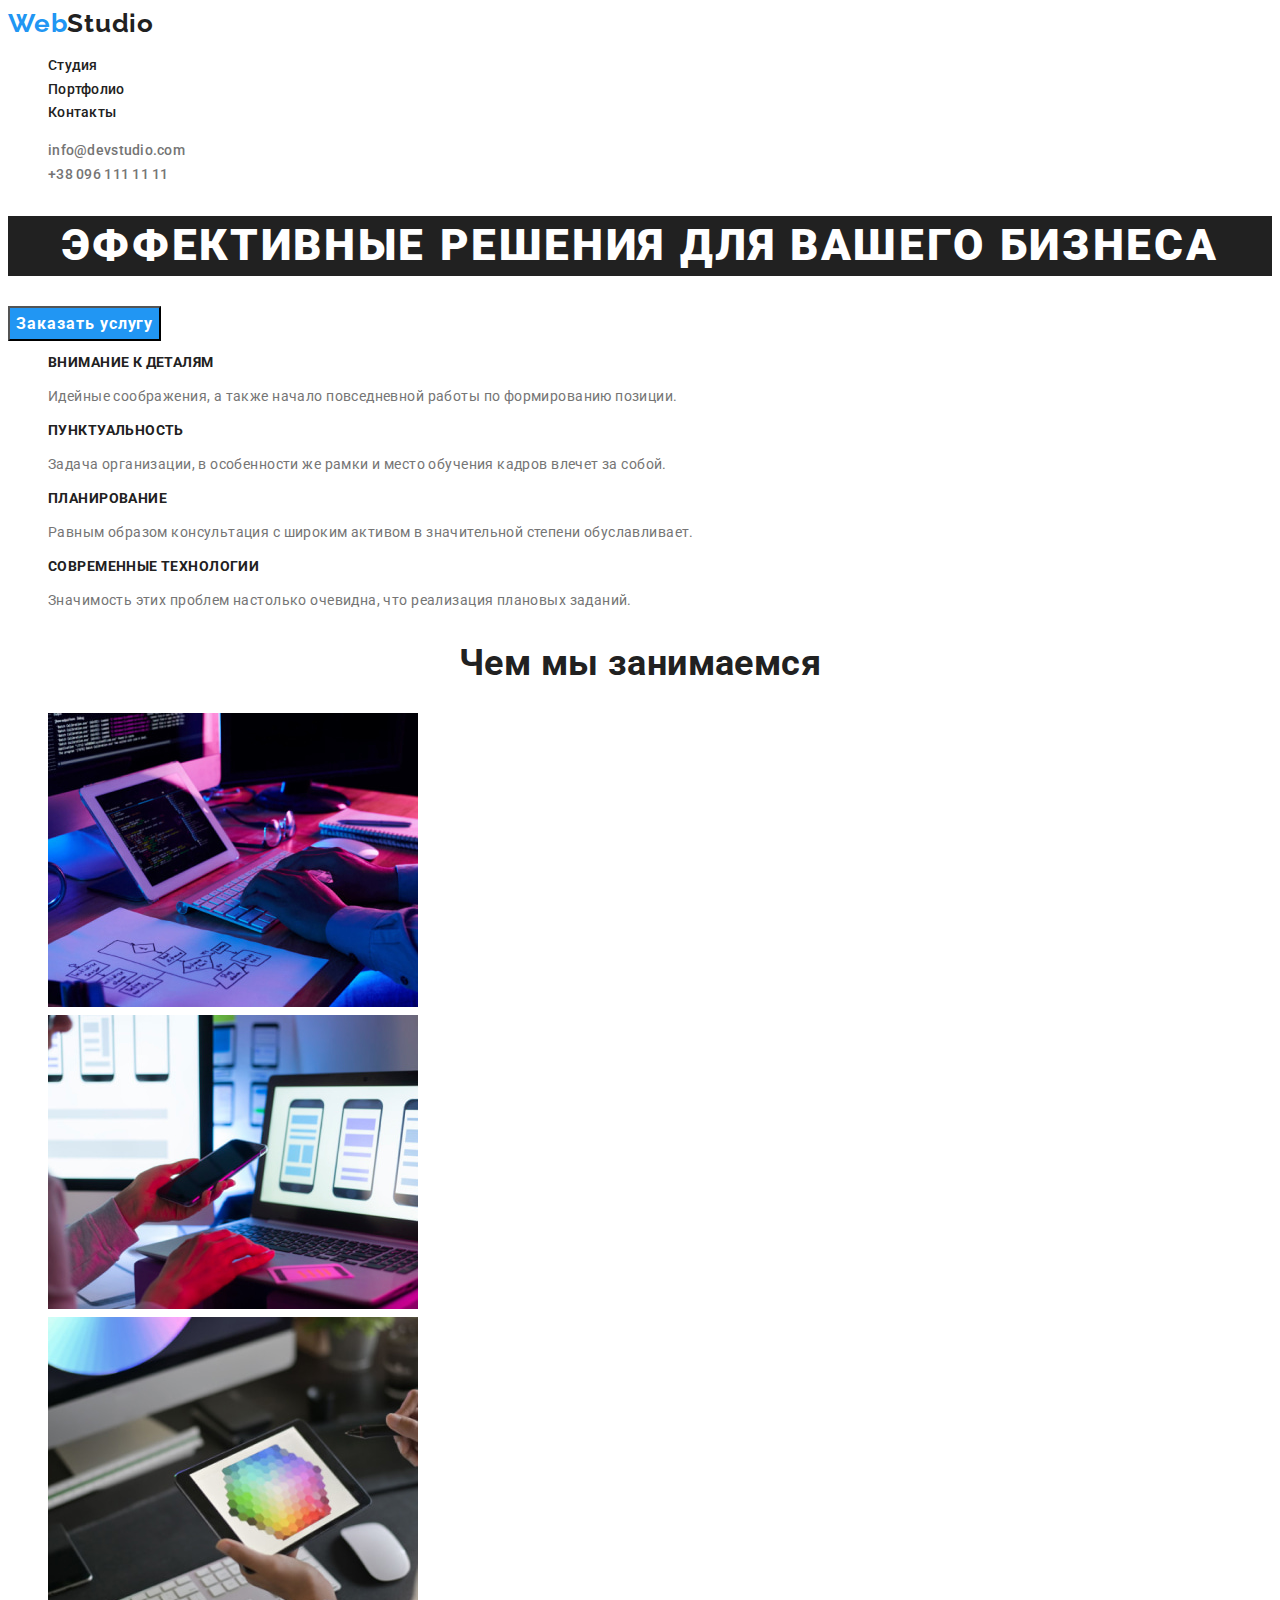
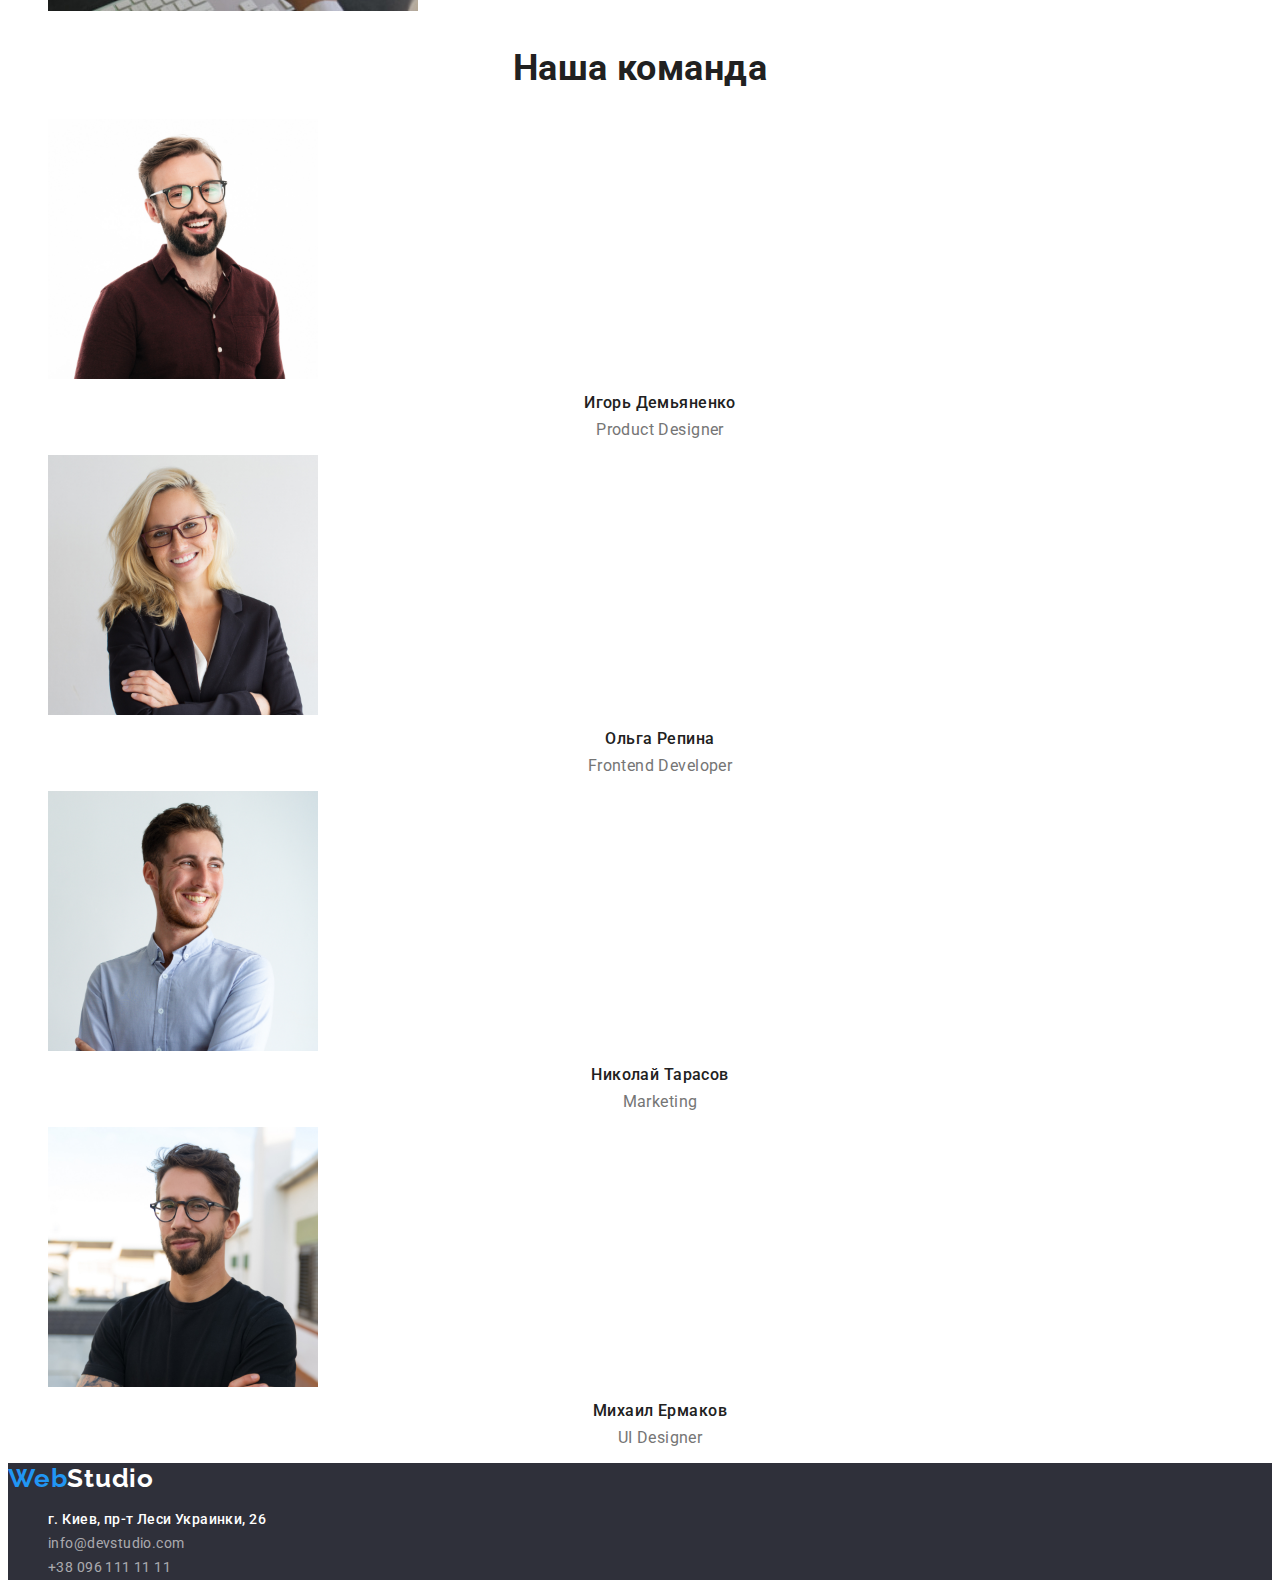
==== index.html @ c64ce115 "Initial commit" ====
<!DOCTYPE html>
<html lang="ru">
  <head>
    <meta charset="UTF-8" />
    <meta name="viewport" content="width=device-width, initial-scale=1.0" />
    <title>WebStudio</title>
    <!-- Основные шрифты -->
    <link rel="preconnect" href="https://fonts.googleapis.com" />
    <link rel="preconnect" href="https://fonts.gstatic.com" crossorigin />
    <link
      href="https://fonts.googleapis.com/css2?family=Raleway:wght@700&family=Roboto:wght@400;500;700;900&display=swap"
      rel="stylesheet"
    />
    <!-- Стили -->
    <link rel="stylesheet" href="./css/styles.css" />
  </head>
  <body>
    <header class="header">
      <!-- Навигация + контакты -->
      <nav class="nav">
        <a class="nav-link" href="./index.html"><span class="nav-span">Web</span>Studio</a>
        <ul class="nav-list list">
          <li class="nav-item">
            <a class="nav-links" href="./index.html">Студия </a>
          </li>
          <li class="nav-item">
            <a class="nav-links" href="./portfolio.html">Портфолио</a>
          </li>
          <li class="nav-item">
            <a class="nav-links" href="">Контакты</a>
          </li>
        </ul>
      </nav>
      <ul class="list">
        <li>
          <a class="header-cont" href="mailto:info@devstudio.com">info@devstudio.com</a>
        </li>
        <li>
          <a class="header-cont" href="tel:+380961111111">+38 096 111 11 11</a>
        </li>
      </ul>
    </header>
    <main>
      <!-- Секция Герой -->
      <section>
        <h1 class="hero">Эффективные решения для вашего бизнеса</h1>
        <button class="hero-btn" type="butt on">Заказать услугу</button>
      </section>
      <!-- Наши особенности -->
      <section class="features">
        <h2 hidden>Наши особенности</h2>
        <ul class="features-list list">
          <li class="features-item">
            <h3 class="features-title">Внимание к деталям</h3>
            <p class="features-text">
              Идейные соображения, а также начало повседневной работы по формированию позиции.
            </p>
          </li>
          <li class="features-item">
            <h3 class="features-title">Пунктуальность</h3>
            <p class="features-text">
              Задача организации, в особенности же рамки и место обучения кадров влечет за собой.
            </p>
          </li>
          <li class="features-item">
            <h3 class="features-title">Планирование</h3>
            <p class="features-text">
              Равным образом консультация с широким активом в значительной степени обуславливает.
            </p>
          </li>
          <li class="features-item">
            <h3 class="features-title">Современные технологии</h3>
            <p class="features-text">
              Значимость этих проблем настолько очевидна, что реализация плановых заданий.
            </p>
          </li>
        </ul>
      </section>
      <!--Чем мы занимаемся-->
      <section>
        <h2 class="about">Чем мы занимаемся</h2>
        <ul class="about-list list">
          <li class="about-list">
            <img
              src="./images/Наши_особенности/1.jpg"
              alt="Разработка сайта"
              width="370"
              height="294"
            />
          </li>
          <li class="about-list">
            <img
              src="./images/Наши_особенности/2.jpg"
              alt="Разработка мобильных приложений"
              width="370"
              height="294"
            />
          </li>
          <li class="about-list">
            <img
              src="./images/Наши_особенности/3.jpg"
              alt="Выбор цветовой гаммы"
              width="370"
              height="294"
            />
          </li>
        </ul>
      </section>
      <!-- Наша команда -->
      <section>
        <h2 class="team">Наша команда</h2>
        <ul class="team-list list">
          <li class="team-item">
            <img
              src="./images/Команда/Игорь_Демьяненко.jpg"
              alt="Игорь Демьяненко, продукт дизайнер"
              width="270"
              height="260"
            />
            <h3 class="team-title">Игорь Демьяненко</h3>
            <p class="team-text" lang="en">Product Designer</p>
          </li>
          <li class="team-item">
            <img
              src="./images/Команда/Ольга_Репина.jpg"
              alt="Ольга Репина,фронт енд разработчик"
              width="270"
              height="260"
            />
            <h3 class="team-title">Ольга Репина</h3>
            <p class="team-text" lang="en">Frontend Developer</p>
          </li>
          <li class="team-item">
            <img
              src="./images/Команда/Николай_Тарасов.jpg"
              alt="Николай Тарасов,маркетолог"
              width="270"
              height="260"
            />
            <h3 class="team-title">Николай Тарасов</h3>
            <p class="team-text" lang="en">Marketing</p>
          </li>
          <li class="team-item">
            <img
              src="./images/Команда/Михаил_Ермаков.jpg"
              alt="Михаил Ермаков, ю ай дизайнер"
              width="270"
              height="260"
            />
            <h3 class="team-title">Михаил Ермаков</h3>
            <p class="team-text" lang="en">UI Designer</p>
          </li>
        </ul>
      </section>
    </main>
    <!-- Footer -->
    <footer class="footer">
      <a class="footer-link" href="./index.html"><span class="footer-span">Web</span>Studio</a>
      <address class="footer-address">
        <ul class="footer-list list">
          <li class="footer-item">
            <a
              class="footer-adr"
              href="https://www.google.com.ua/maps/place/%D0%B1%D1%83%D0%BB.+%D0%9B%D0%B5%D1%81%D0%B8+%D0%A3%D0%BA%D1%80%D0%B0%D0%B8%D0%BD%D0%BA%D0%B8,+26,+%D0%9A%D0%B8%D0%B5%D0%B2,+02000/@50.4265807,30.5361971,17z/data=!3m1!4b1!4m5!3m4!1s0x40d4cf0e033ecbe9:0x57a4dffefec77da0!8m2!3d50.4265807!4d30.5383858?hl=ru"
              target="_blank"
              rel="noopener noreferrer"
            >
              г. Киев, пр-т Леси Украинки, 26
            </a>
          </li>
          <li class="footer-item">
            <a class="footer-contacts" href="mailto:info@devstudio.com">info@devstudio.com</a>
          </li>
          <li>
            <a class="footer-contacts" href="tel:+380961111111">+38 096 111 11 11</a>
          </li>
        </ul>
      </address>
    </footer>
  </body>
</html>
---- css/styles.css ----
/* 
#212121;
#FFFFFF;
#757575;
#EEEEEE;
#2196F3;
#F5F4FA;
#000000;
#2F303A;
#ECECEC;
 */

:root {
  /* main fonts */
  --main-font: 'Roboto', sans-serif;
  --secondary-font: 'Raleway', sans-serif;
  /* text colors */
  --main-txt-clr: #757575;
  --secondary-txt-clr: #212121;
  --accent-txt-clr: #2196f3;

  /* background colors */
  --main-bg-clr: #e5e5e5;
  --secondary-bg-clr: #f5f4fa;
  --footer-bg-clr: #2f303a;
  --nav-bg-clr: #ffffff;
  --btn-bg: #f5f4fa;
}

body {
  font-family: var(--main-font);
  font-size: 14px;
  line-height: 1.7;
  letter-spacing: 0.03em;

  color: var(--main-txt-clr);
}

.list {
  list-style: none;
}

.nav {
  background-color: var(--nav-bg-clr);
}

.nav-link {
  font-family: var(--secondary-font);
  font-weight: 700;
  font-size: 26px;
  line-height: 1.19;
  letter-spacing: 0.03em;
  text-decoration: none;

  color: var(--secondary-txt-clr);
}

.nav-span {
  font-family: var(--secondary-font);
  font-weight: 700;
  font-size: 26px;
  line-height: 1.19;
  letter-spacing: 0.03em;

  color: var(--accent-txt-clr);
}

.nav-links {
  font-family: inherit;
  font-weight: 500;
  font-size: 14px;
  line-height: 1.14;
  letter-spacing: 0.02em;
  text-decoration: none;

  color: var(--secondary-txt-clr);
}

.header-cont {
  font-family: inherit;
  font-weight: 500;
  font-size: 14px;
  line-height: 1.14;
  letter-spacing: 0.02em;
  text-decoration: none;
  cursor: pointer;

  color: var(--main-txt-clr);
}

.header-cont:hover,
.header-cont:focus,
.footer-contacts:hover,
.ffooter-contacts:focus,
.footer-adr:hover,
.footer-adr:focus,
.nav-links:hover,
.nav-links:focus {
  color: var(--accent-txt-clr);
}

.hero {
  font-family: inherit;
  font-weight: 900;
  font-size: 44px;
  line-height: 1.36;
  text-align: center;
  letter-spacing: 0.06em;
  text-transform: uppercase;

  color: var(--nav-bg-clr);

  background-color: var(--secondary-txt-clr);
}

.hero-btn {
  font-family: var(--main-font);
  font-weight: 700;
  font-size: 16px;
  line-height: 1.87;
  letter-spacing: 0.06em;
  cursor: pointer;

  color: var(--nav-bg-clr);
  background-color: var(--accent-txt-clr);
}

.features-title {
  font-family: inherit;
  font-style: normal;
  font-weight: 700;
  font-size: 14px;
  line-height: 1.14;
  text-transform: uppercase;

  color: var(--secondary-txt-clr);
}

.features-text {
  font-family: inherit;
  font-size: 14px;
  line-height: 1.71;

  color: var(--main-txt-clr);
}

.about,
.team {
  font-family: inherit;
  font-style: normal;
  font-weight: 700;
  font-size: 36px;
  line-height: 1.12;
  text-align: center;

  color: var(--secondary-txt-clr);
}

.team-title {
  font-family: inherit;
  font-style: normal;
  font-weight: 500;
  font-size: 16px;
  line-height: 1.19px;
  text-align: center;

  color: var(--secondary-txt-clr);
}

.team-text {
  font-family: inherit;
  font-size: 16px;
  line-height: 1.19;
  text-align: center;

  color: var(--main-txt-clr);
}

.radio-btn {
  font-family: var(--main-font);
  font-style: normal;
  font-weight: 500;
  font-size: 16px;
  line-height: 1.62;
  letter-spacing: 0.03em;

  color: var(--secondary-txt-clr);
  background: #f5f4fa;
}

.radio-btn:hover,
.radio-btn:focus {
  color: #ffffff;
  background-color: var(--accent-txt-clr);
}

.cards-link {
  text-decoration: none;
}

.cards-title {
  font-family: inherit;
  text-decoration: none;
  font-weight: 700;
  font-size: 18px;
  line-height: 2;
  letter-spacing: 0.06em;

  color: var(--secondary-txt-clr);
}

.cards-post {
  font-family: inherit;
  text-decoration: none;
  font-size: 16px;
  line-height: 1.87;

  color: var(--main-txt-clr);
}

.footer {
  background-color: var(--footer-bg-clr);
}

.footer-link {
  font-family: var(--secondary-font);
  font-weight: 700;
  font-size: 26px;
  line-height: 1.19;
  letter-spacing: 0.03em;
  text-decoration: none;

  color: var(--nav-bg-clr);
}

.footer-span {
  font-family: var(--secondary-font);
  font-weight: 700;
  font-size: 26px;
  line-height: 1.19;
  letter-spacing: 0.03em;

  color: var(--accent-txt-clr);
}

.footer-adr {
  font-family: inherit;
  font-style: normal;
  font-weight: 500;
  font-size: 14px;
  line-height: 1.71;
  letter-spacing: 0.03em;
  text-decoration: none;

  color: var(--nav-bg-clr);
}

.footer-contacts {
  font-family: inherit;
  font-style: normal;
  font-weight: normal;
  font-size: 14px;
  line-height: 1.71;
  letter-spacing: 0.03em;
  text-decoration: none;

  color: rgba(255, 255, 255, 0.6);
}
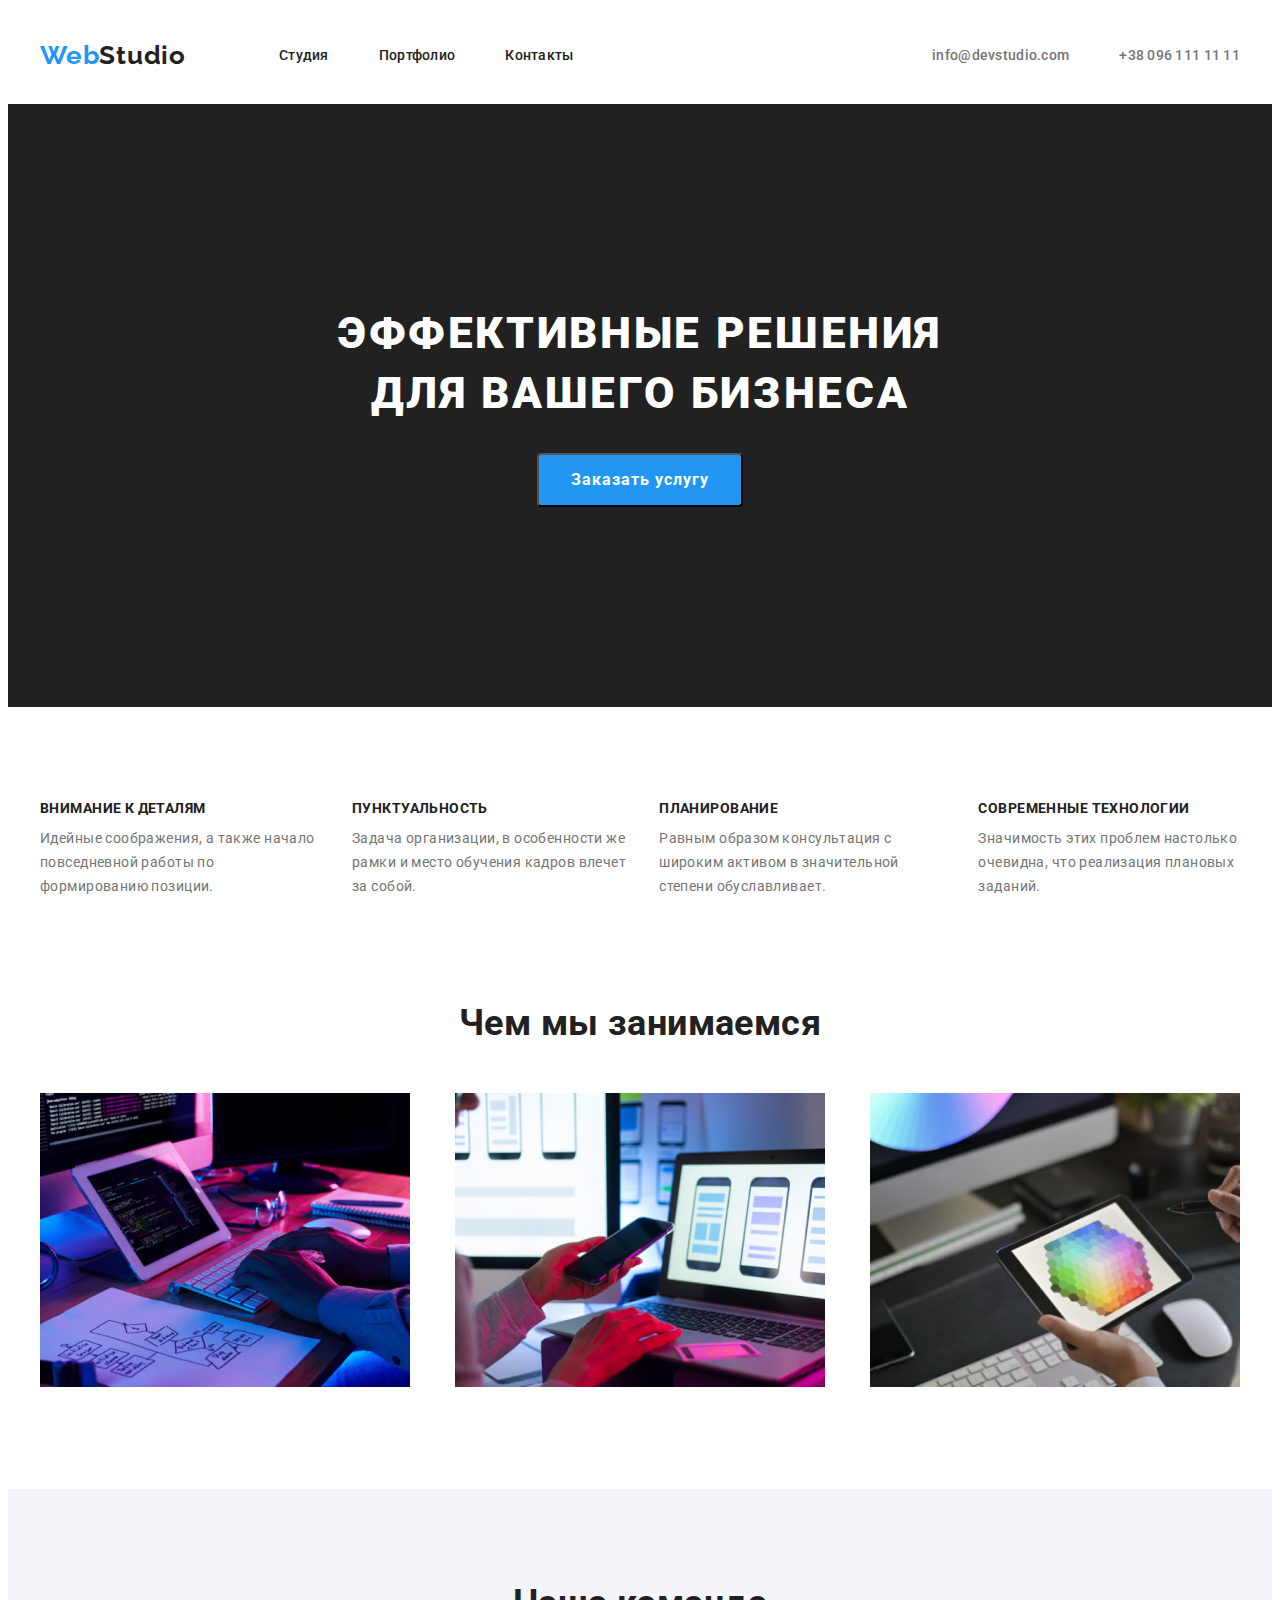
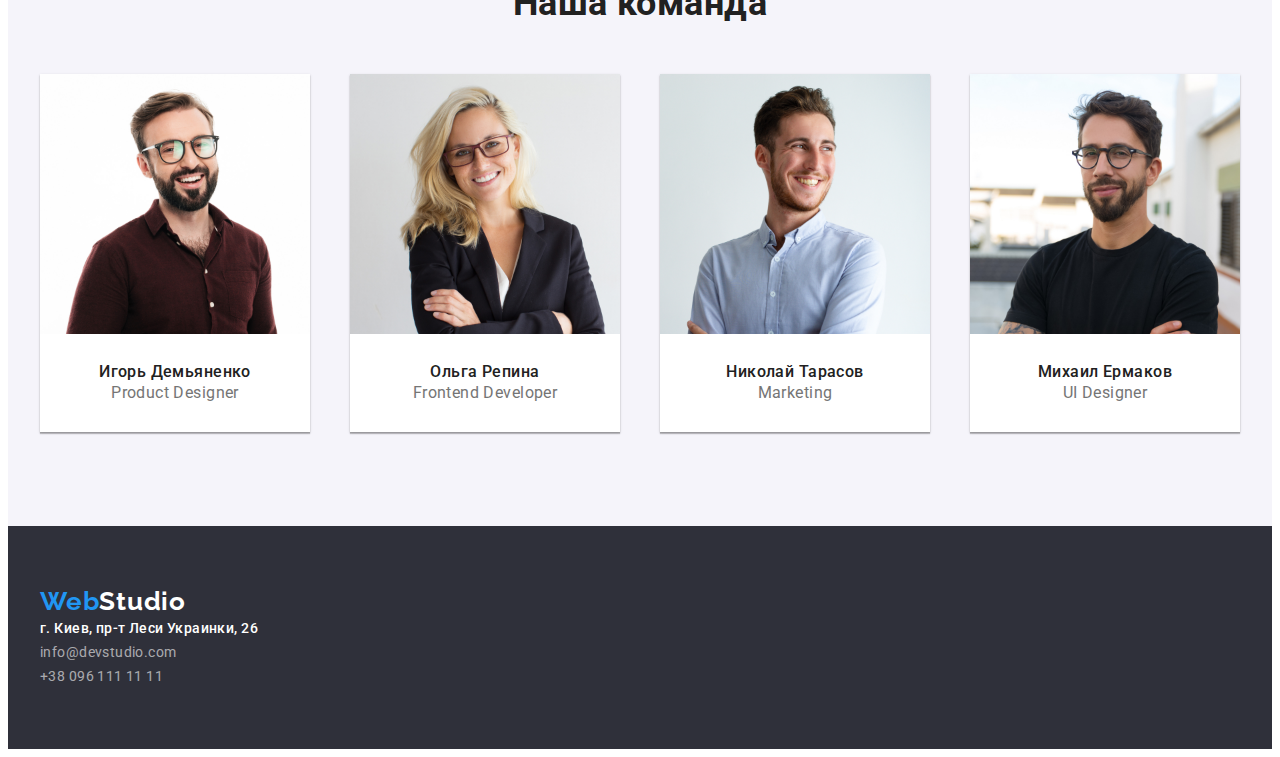
==== commit 84a134a2: "index.html" ====
--- a/index.html
+++ b/index.html
@@ -12,170 +12,198 @@
       rel="stylesheet"
     />
     <!-- Стили -->
+    <link
+      rel="stylesheet"
+      href="https://cdnjs.cloudflare.com/ajax/libs/modern-normalize/1.1.0/modern-normalize.min.css"
+      integrity="sha512-wpPYUAdjBVSE4KJnH1VR1HeZfpl1ub8YT/NKx4PuQ5NmX2tKuGu6U/JRp5y+Y8XG2tV+wKQpNHVUX03MfMFn9Q=="
+      crossorigin="anonymous"
+      referrerpolicy="no-referrer"
+    />
     <link rel="stylesheet" href="./css/styles.css" />
   </head>
   <body>
     <header class="header">
       <!-- Навигация + контакты -->
-      <nav class="nav">
-        <a class="nav-link" href="./index.html"><span class="nav-span">Web</span>Studio</a>
-        <ul class="nav-list list">
-          <li class="nav-item">
-            <a class="nav-links" href="./index.html">Студия </a>
-          </li>
-          <li class="nav-item">
-            <a class="nav-links" href="./portfolio.html">Портфолио</a>
-          </li>
-          <li class="nav-item">
-            <a class="nav-links" href="">Контакты</a>
-          </li>
-        </ul>
-      </nav>
-      <ul class="list">
-        <li>
-          <a class="header-cont" href="mailto:info@devstudio.com">info@devstudio.com</a>
-        </li>
-        <li>
-          <a class="header-cont" href="tel:+380961111111">+38 096 111 11 11</a>
-        </li>
-      </ul>
+      <div class="container">
+        <nav class="nav header-container">
+          <ul class="nav-list">
+            <li class="nav-item">
+              <a class="nav-link" href="./index.html"><span class="nav-span">Web</span>Studio</a>
+            </li>
+
+            <li class="nav-item">
+              <a class="nav-links" href="./index.html">Студия </a>
+            </li>
+            <li class="nav-item">
+              <a class="nav-links" href="./portfolio.html">Портфолио</a>
+            </li>
+            <li class="nav-item">
+              <a class="nav-links" href="">Контакты</a>
+            </li>
+          </ul>
+
+          <!-- Контакты шапки -->
+          <ul class="nav-list">
+            <li class="header-item">
+              <a class="header-contacts" href="mailto:info@devstudio.com">info@devstudio.com</a>
+            </li>
+            <li class="header-item">
+              <a class="header-contacts" href="tel:+380961111111">+38 096 111 11 11</a>
+            </li>
+          </ul>
+        </nav>
+      </div>
     </header>
     <main>
       <!-- Секция Герой -->
-      <section>
-        <h1 class="hero">Эффективные решения для вашего бизнеса</h1>
-        <button class="hero-btn" type="butt on">Заказать услугу</button>
+      <section class="hero">
+        <div class="container">
+          <h1 class="hero-title">Эффективные решения <br />для вашего бизнеса</h1>
+          <button class="hero-btn" type="button">Заказать услугу</button>
+        </div>
       </section>
       <!-- Наши особенности -->
       <section class="features">
-        <h2 hidden>Наши особенности</h2>
-        <ul class="features-list list">
-          <li class="features-item">
-            <h3 class="features-title">Внимание к деталям</h3>
-            <p class="features-text">
-              Идейные соображения, а также начало повседневной работы по формированию позиции.
-            </p>
-          </li>
-          <li class="features-item">
-            <h3 class="features-title">Пунктуальность</h3>
-            <p class="features-text">
-              Задача организации, в особенности же рамки и место обучения кадров влечет за собой.
-            </p>
-          </li>
-          <li class="features-item">
-            <h3 class="features-title">Планирование</h3>
-            <p class="features-text">
-              Равным образом консультация с широким активом в значительной степени обуславливает.
-            </p>
-          </li>
-          <li class="features-item">
-            <h3 class="features-title">Современные технологии</h3>
-            <p class="features-text">
-              Значимость этих проблем настолько очевидна, что реализация плановых заданий.
-            </p>
-          </li>
-        </ul>
+        <div class="container">
+          <h2 hidden>Наши особенности</h2>
+          <ul class="features-list">
+            <li class="features-item">
+              <h3 class="features-title">Внимание к деталям</h3>
+              <p class="features-text">
+                Идейные соображения, а также начало повседневной работы по формированию позиции.
+              </p>
+            </li>
+            <li class="features-item">
+              <h3 class="features-title">Пунктуальность</h3>
+              <p class="features-text">
+                Задача организации, в особенности же рамки и место обучения кадров влечет за собой.
+              </p>
+            </li>
+            <li class="features-item">
+              <h3 class="features-title">Планирование</h3>
+              <p class="features-text">
+                Равным образом консультация с широким активом в значительной степени обуславливает.
+              </p>
+            </li>
+            <li class="features-item">
+              <h3 class="features-title">Современные технологии</h3>
+              <p class="features-text">
+                Значимость этих проблем настолько очевидна, что реализация плановых заданий.
+              </p>
+            </li>
+          </ul>
+        </div>
       </section>
       <!--Чем мы занимаемся-->
-      <section>
-        <h2 class="about">Чем мы занимаемся</h2>
-        <ul class="about-list list">
-          <li class="about-list">
-            <img
-              src="./images/Наши_особенности/1.jpg"
-              alt="Разработка сайта"
-              width="370"
-              height="294"
-            />
-          </li>
-          <li class="about-list">
-            <img
-              src="./images/Наши_особенности/2.jpg"
-              alt="Разработка мобильных приложений"
-              width="370"
-              height="294"
-            />
-          </li>
-          <li class="about-list">
-            <img
-              src="./images/Наши_особенности/3.jpg"
-              alt="Выбор цветовой гаммы"
-              width="370"
-              height="294"
-            />
-          </li>
-        </ul>
+      <section class="about">
+        <div class="container">
+          <h2 class="about-title">Чем мы занимаемся</h2>
+          <ul class="about-list">
+            <li class="about-item">
+              <img
+                src="./images/Наши_особенности/1.jpg"
+                alt="Разработка сайта"
+                width="370"
+                height="294"
+              />
+            </li>
+            <li class="about-item">
+              <img
+                src="./images/Наши_особенности/2.jpg"
+                alt="Разработка мобильных приложений"
+                width="370"
+                height="294"
+              />
+            </li>
+            <li class="about-item">
+              <img
+                src="./images/Наши_особенности/3.jpg"
+                alt="Выбор цветовой гаммы"
+                width="370"
+                height="294"
+              />
+            </li>
+          </ul>
+        </div>
       </section>
       <!-- Наша команда -->
-      <section>
-        <h2 class="team">Наша команда</h2>
-        <ul class="team-list list">
-          <li class="team-item">
-            <img
-              src="./images/Команда/Игорь_Демьяненко.jpg"
-              alt="Игорь Демьяненко, продукт дизайнер"
-              width="270"
-              height="260"
-            />
-            <h3 class="team-title">Игорь Демьяненко</h3>
-            <p class="team-text" lang="en">Product Designer</p>
-          </li>
-          <li class="team-item">
-            <img
-              src="./images/Команда/Ольга_Репина.jpg"
-              alt="Ольга Репина,фронт енд разработчик"
-              width="270"
-              height="260"
-            />
-            <h3 class="team-title">Ольга Репина</h3>
-            <p class="team-text" lang="en">Frontend Developer</p>
-          </li>
-          <li class="team-item">
-            <img
-              src="./images/Команда/Николай_Тарасов.jpg"
-              alt="Николай Тарасов,маркетолог"
-              width="270"
-              height="260"
-            />
-            <h3 class="team-title">Николай Тарасов</h3>
-            <p class="team-text" lang="en">Marketing</p>
-          </li>
-          <li class="team-item">
-            <img
-              src="./images/Команда/Михаил_Ермаков.jpg"
-              alt="Михаил Ермаков, ю ай дизайнер"
-              width="270"
-              height="260"
-            />
-            <h3 class="team-title">Михаил Ермаков</h3>
-            <p class="team-text" lang="en">UI Designer</p>
-          </li>
-        </ul>
+      <section class="team">
+        <div class="container">
+          <h2 class="team-title">Наша команда</h2>
+          <ul class="team-list">
+            <li class="team-item">
+              <img
+                class="team-picture"
+                src="./images/Команда/Игорь_Демьяненко.jpg"
+                alt="Игорь Демьяненко, продукт дизайнер"
+                width="270"
+                height="260"
+              />
+              <h3 class="team-member">Игорь Демьяненко</h3>
+              <p class="team-text" lang="en">Product Designer</p>
+            </li>
+            <li class="team-item">
+              <img
+                class="team-picture"
+                src="./images/Команда/Ольга_Репина.jpg"
+                alt="Ольга Репина,фронт енд разработчик"
+                width="270"
+                height="260"
+              />
+              <h3 class="team-member">Ольга Репина</h3>
+              <p class="team-text" lang="en">Frontend Developer</p>
+            </li>
+            <li class="team-item">
+              <img
+                class="team-picture"
+                src="./images/Команда/Николай_Тарасов.jpg"
+                alt="Николай Тарасов,маркетолог"
+                width="270"
+                height="260"
+              />
+              <h3 class="team-member">Николай Тарасов</h3>
+              <p class="team-text" lang="en">Marketing</p>
+            </li>
+            <li class="team-item">
+              <img
+                class="team-picture"
+                src="./images/Команда/Михаил_Ермаков.jpg"
+                alt="Михаил Ермаков, ю ай дизайнер"
+                width="270"
+                height="260"
+              />
+              <h3 class="team-member">Михаил Ермаков</h3>
+              <p class="team-text" lang="en">UI Designer</p>
+            </li>
+          </ul>
+        </div>
       </section>
     </main>
     <!-- Footer -->
     <footer class="footer">
-      <a class="footer-link" href="./index.html"><span class="footer-span">Web</span>Studio</a>
-      <address class="footer-address">
-        <ul class="footer-list list">
-          <li class="footer-item">
-            <a
-              class="footer-adr"
-              href="https://www.google.com.ua/maps/place/%D0%B1%D1%83%D0%BB.+%D0%9B%D0%B5%D1%81%D0%B8+%D0%A3%D0%BA%D1%80%D0%B0%D0%B8%D0%BD%D0%BA%D0%B8,+26,+%D0%9A%D0%B8%D0%B5%D0%B2,+02000/@50.4265807,30.5361971,17z/data=!3m1!4b1!4m5!3m4!1s0x40d4cf0e033ecbe9:0x57a4dffefec77da0!8m2!3d50.4265807!4d30.5383858?hl=ru"
-              target="_blank"
-              rel="noopener noreferrer"
-            >
-              г. Киев, пр-т Леси Украинки, 26
-            </a>
-          </li>
-          <li class="footer-item">
-            <a class="footer-contacts" href="mailto:info@devstudio.com">info@devstudio.com</a>
-          </li>
-          <li>
-            <a class="footer-contacts" href="tel:+380961111111">+38 096 111 11 11</a>
-          </li>
-        </ul>
-      </address>
+      <div class="container">
+        <a class="footer-link" href="./index.html"><span class="footer-span">Web</span>Studio</a>
+        <address class="footer-address">
+          <ul class="footer-list list">
+            <li class="footer-item">
+              <a
+                class="footer-adr"
+                href="https://www.google.com.ua/maps/place/%D0%B1%D1%83%D0%BB.+%D0%9B%D0%B5%D1%81%D0%B8+%D0%A3%D0%BA%D1%80%D0%B0%D0%B8%D0%BD%D0%BA%D0%B8,+26,+%D0%9A%D0%B8%D0%B5%D0%B2,+02000/@50.4265807,30.5361971,17z/data=!3m1!4b1!4m5!3m4!1s0x40d4cf0e033ecbe9:0x57a4dffefec77da0!8m2!3d50.4265807!4d30.5383858?hl=ru"
+                target="_blank"
+                rel="noopener noreferrer"
+              >
+                г. Киев, пр-т Леси Украинки, 26
+              </a>
+            </li>
+            <li class="footer-item">
+              <a class="footer-contacts" href="mailto:info@devstudio.com">info@devstudio.com</a>
+            </li>
+            <li>
+              <a class="footer-contacts" href="tel:+380961111111">+38 096 111 11 11</a>
+            </li>
+          </ul>
+        </address>
+      </div>
     </footer>
   </body>
 </html>
--- a/css/styles.css
+++ b/css/styles.css
@@ -17,7 +17,7 @@
   /* text colors */
   --main-txt-clr: #757575;
   --secondary-txt-clr: #212121;
-  --accent-txt-clr: #2196f3;
+  --accent-clr: #2196f3;
 
   /* background colors */
   --main-bg-clr: #e5e5e5;
@@ -36,8 +36,34 @@
   color: var(--main-txt-clr);
 }
 
-.list {
+/* Остальной код */
+
+h1,
+h2,
+h3,
+h4,
+p {
+  margin-top: 0;
+  margin-bottom: 0;
+}
+
+ul {
+  margin: 0;
+  padding: 0;
   list-style: none;
+}
+
+.container {
+  width: 1200px;
+  padding-left: 15px;
+  padding-right: 15px;
+  margin-left: auto;
+  margin-right: auto;
+}
+
+.header-container {
+  display: flex;
+  justify-content: space-between;
 }
 
 .nav {
@@ -45,6 +71,10 @@
 }
 
 .nav-link {
+  margin-right: 43px;
+  padding-top: 24px;
+  padding-bottom: 25px;
+
   font-family: var(--secondary-font);
   font-weight: 700;
   font-size: 26px;
@@ -53,6 +83,8 @@
   text-decoration: none;
 
   color: var(--secondary-txt-clr);
+
+  justify-content: space-between;
 }
 
 .nav-span {
@@ -62,7 +94,22 @@
   line-height: 1.19;
   letter-spacing: 0.03em;
 
-  color: var(--accent-txt-clr);
+  color: var(--accent-clr);
+}
+
+.nav-list {
+  display: flex;
+  align-items: center;
+}
+
+.nav-item {
+  padding-top: 32px;
+  padding-bottom: 32px;
+  margin-right: 50px;
+}
+
+.nav-item:last-child {
+  margin-right: 0;
 }
 
 .nav-links {
@@ -76,7 +123,15 @@
   color: var(--secondary-txt-clr);
 }
 
-.header-cont {
+.header-item {
+  margin-right: 50px;
+}
+
+.header-item:last-child {
+  margin-right: 0;
+}
+
+.header-contacts {
   font-family: inherit;
   font-weight: 500;
   font-size: 14px;
@@ -88,44 +143,74 @@
   color: var(--main-txt-clr);
 }
 
-.header-cont:hover,
-.header-cont:focus,
+.header-contacts:hover,
+.header-contacts:focus,
 .footer-contacts:hover,
-.ffooter-contacts:focus,
+.footer-contacts:focus,
 .footer-adr:hover,
 .footer-adr:focus,
 .nav-links:hover,
 .nav-links:focus {
-  color: var(--accent-txt-clr);
-}
+  color: var(--accent-clr);
+}
+
+/* Секция герой */
 
 .hero {
+  text-align: center;
+  padding: 200px 15px;
+  margin-bottom: 94px;
+  background-color: var(--secondary-txt-clr);
+}
+
+.hero-title {
+  outline: 2px, solid, teal;
+}
+
+.hero-title {
+  margin-bottom: 30px;
+
   font-family: inherit;
   font-weight: 900;
   font-size: 44px;
   line-height: 1.36;
-  text-align: center;
   letter-spacing: 0.06em;
   text-transform: uppercase;
-
   color: var(--nav-bg-clr);
-
-  background-color: var(--secondary-txt-clr);
 }
 
 .hero-btn {
+  padding: 10px 32px;
   font-family: var(--main-font);
   font-weight: 700;
   font-size: 16px;
   line-height: 1.87;
   letter-spacing: 0.06em;
   cursor: pointer;
-
+  border-radius: 4px;
   color: var(--nav-bg-clr);
-  background-color: var(--accent-txt-clr);
+  background-color: var(--accent-clr);
+}
+
+/* Секция "Наши особенности" */
+
+.features-list {
+  display: flex;
+  justify-content: space-between;
+  margin-bottom: 10px;
+}
+
+.features-item {
+  width: 270;
+  margin-right: 30px;
+}
+
+.features-item:last-child {
+  margin-right: 0;
 }
 
 .features-title {
+  margin-bottom: 10px;
   font-family: inherit;
   font-style: normal;
   font-weight: 700;
@@ -137,6 +222,7 @@
 }
 
 .features-text {
+  margin-bottom: 94px;
   font-family: inherit;
   font-size: 14px;
   line-height: 1.71;
@@ -144,8 +230,15 @@
   color: var(--main-txt-clr);
 }
 
-.about,
-.team {
+/* Чем мы занимаемся */
+
+.about-list {
+  display: flex;
+  justify-content: space-between;
+}
+
+.about-title {
+  margin-bottom: 50px;
   font-family: inherit;
   font-style: normal;
   font-weight: 700;
@@ -156,7 +249,53 @@
   color: var(--secondary-txt-clr);
 }
 
+.about-item {
+  margin-bottom: 94px;
+}
+
+/* Наша команда */
+
+.team {
+  padding-top: 94px;
+  padding-bottom: 94px;
+  background-color: #f5f4fa;
+}
+
 .team-title {
+  margin-bottom: 50px;
+  font-family: inherit;
+  font-style: normal;
+  font-weight: 700;
+  font-size: 36px;
+  line-height: 1.12;
+  text-align: center;
+
+  color: var(--secondary-txt-clr);
+}
+
+.team-list {
+  display: flex;
+  margin-right: 30px;
+  justify-content: space-between;
+}
+
+.team-list:last-child {
+  margin-right: 0;
+}
+
+.team-item {
+  background-color: var(--nav-bg-clr);
+  box-shadow: 0px 1px 3px rgba(0, 0, 0, 0.12), 0px 1px 1px rgba(0, 0, 0, 0.14),
+    0px 2px 1px rgba(0, 0, 0, 0.2);
+}
+
+.team-picture {
+  margin-bottom: 30px;
+}
+
+.team-member {
+  margin-bottom: 10px;
+
   font-family: inherit;
   font-style: normal;
   font-weight: 500;
@@ -168,6 +307,7 @@
 }
 
 .team-text {
+  margin-bottom: 30px;
   font-family: inherit;
   font-size: 16px;
   line-height: 1.19;
@@ -191,7 +331,7 @@
 .radio-btn:hover,
 .radio-btn:focus {
   color: #ffffff;
-  background-color: var(--accent-txt-clr);
+  background-color: var(--accent-clr);
 }
 
 .cards-link {
@@ -218,7 +358,10 @@
   color: var(--main-txt-clr);
 }
 
+/* Футер */
 .footer {
+  padding-top: 60px;
+  padding-bottom: 60px;
   background-color: var(--footer-bg-clr);
 }
 
@@ -240,7 +383,7 @@
   line-height: 1.19;
   letter-spacing: 0.03em;
 
-  color: var(--accent-txt-clr);
+  color: var(--accent-clr);
 }
 
 .footer-adr {
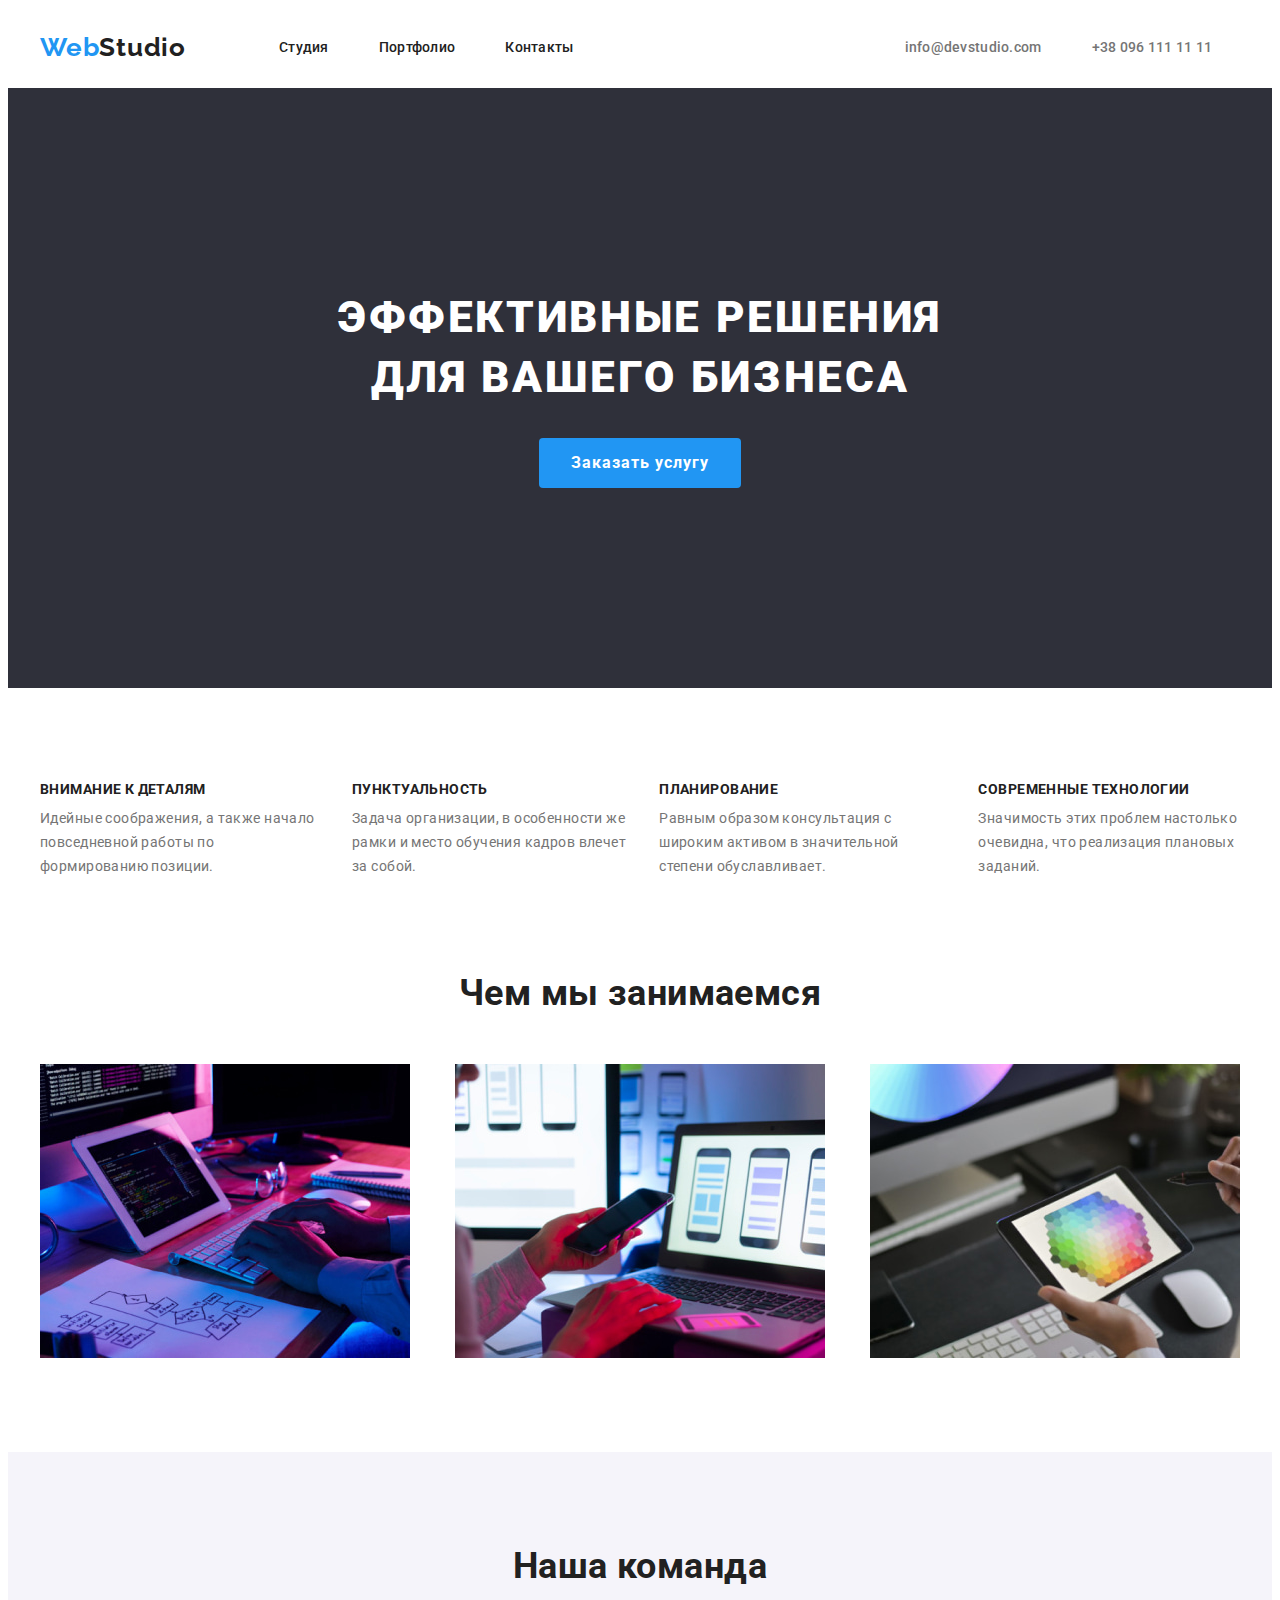
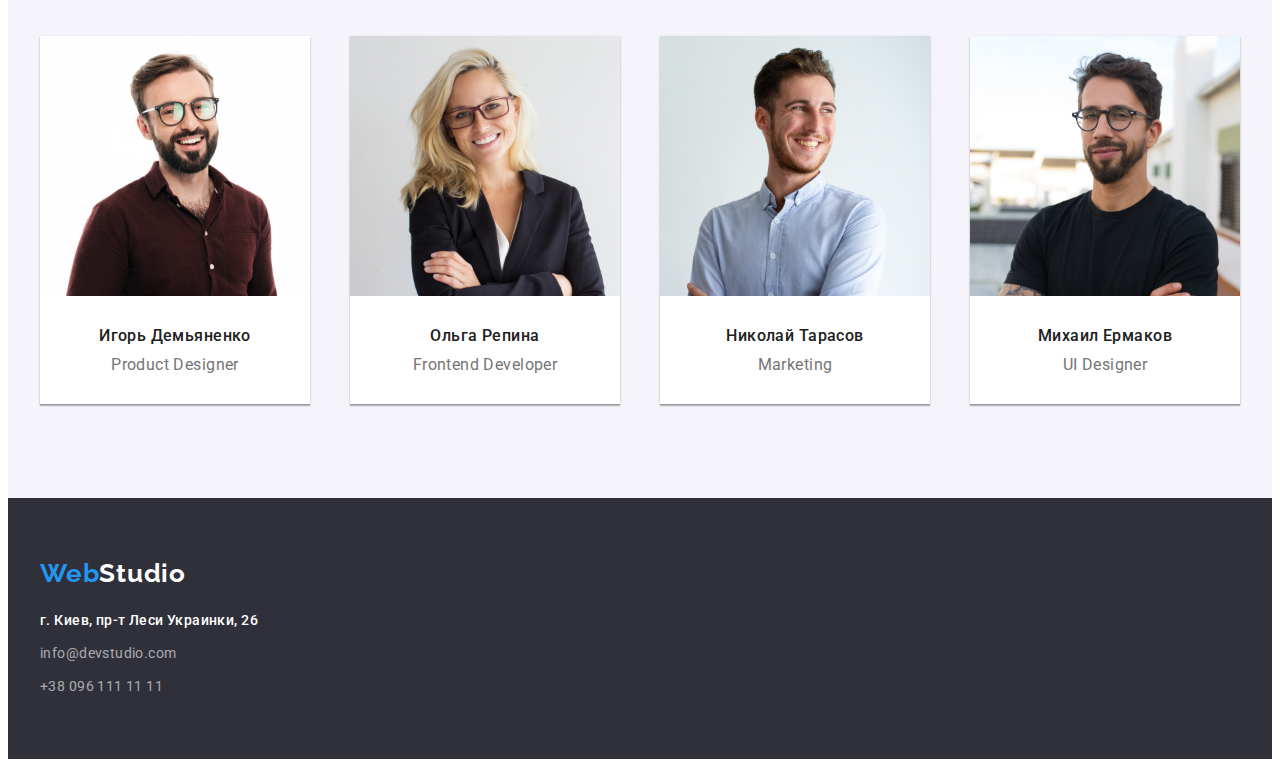
==== commit d5b2f846: "внесенные правки" ====
--- a/index.html
+++ b/index.html
@@ -26,11 +26,8 @@
       <!-- Навигация + контакты -->
       <div class="container">
         <nav class="nav header-container">
+          <a class="nav-link" href="./index.html"><span class="nav-span">Web</span>Studio</a>
           <ul class="nav-list">
-            <li class="nav-item">
-              <a class="nav-link" href="./index.html"><span class="nav-span">Web</span>Studio</a>
-            </li>
-
             <li class="nav-item">
               <a class="nav-links" href="./index.html">Студия </a>
             </li>
@@ -58,12 +55,12 @@
       <!-- Секция Герой -->
       <section class="hero">
         <div class="container">
-          <h1 class="hero-title">Эффективные решения <br />для вашего бизнеса</h1>
+          <h1 class="hero-title">Эффективные решения </br> для вашего бизнеса</h1>
           <button class="hero-btn" type="button">Заказать услугу</button>
         </div>
       </section>
       <!-- Наши особенности -->
-      <section class="features">
+      <section class="features section">
         <div class="container">
           <h2 hidden>Наши особенности</h2>
           <ul class="features-list">
@@ -95,7 +92,7 @@
         </div>
       </section>
       <!--Чем мы занимаемся-->
-      <section class="about">
+      <section class="about section">
         <div class="container">
           <h2 class="about-title">Чем мы занимаемся</h2>
           <ul class="about-list">
@@ -127,7 +124,7 @@
         </div>
       </section>
       <!-- Наша команда -->
-      <section class="team">
+      <section class="team section">
         <div class="container">
           <h2 class="team-title">Наша команда</h2>
           <ul class="team-list">
@@ -184,7 +181,7 @@
       <div class="container">
         <a class="footer-link" href="./index.html"><span class="footer-span">Web</span>Studio</a>
         <address class="footer-address">
-          <ul class="footer-list list">
+          <ul class="footer-list">
             <li class="footer-item">
               <a
                 class="footer-adr"
--- a/css/styles.css
+++ b/css/styles.css
@@ -53,6 +53,12 @@
   list-style: none;
 }
 
+img {
+  display: block;
+  max-width: 100%;
+  min-height: auto;
+}
+
 .container {
   width: 1200px;
   padding-left: 15px;
@@ -63,7 +69,11 @@
 
 .header-container {
   display: flex;
-  justify-content: space-between;
+}
+
+/* Бордер нижнисй портфолио */
+.portfolio {
+  border-bottom: 1px solid #ececec;
 }
 
 .nav {
@@ -71,7 +81,7 @@
 }
 
 .nav-link {
-  margin-right: 43px;
+  margin-right: 93px;
   padding-top: 24px;
   padding-bottom: 25px;
 
@@ -103,13 +113,11 @@
 }
 
 .nav-item {
-  padding-top: 32px;
-  padding-bottom: 32px;
   margin-right: 50px;
 }
 
 .nav-item:last-child {
-  margin-right: 0;
+  margin-right: 331px;
 }
 
 .nav-links {
@@ -158,13 +166,9 @@
 
 .hero {
   text-align: center;
-  padding: 200px 15px;
-  margin-bottom: 94px;
-  background-color: var(--secondary-txt-clr);
-}
-
-.hero-title {
-  outline: 2px, solid, teal;
+  padding: 200px 0;
+  /* margin-bottom: 94px; */
+  background-color: #2f303a;
 }
 
 .hero-title {
@@ -181,6 +185,8 @@
 
 .hero-btn {
   padding: 10px 32px;
+  border: none;
+
   font-family: var(--main-font);
   font-weight: 700;
   font-size: 16px;
@@ -194,10 +200,14 @@
 
 /* Секция "Наши особенности" */
 
+.section {
+  padding-top: 94px;
+  padding-bottom: 94px;
+}
+
 .features-list {
   display: flex;
   justify-content: space-between;
-  margin-bottom: 10px;
 }
 
 .features-item {
@@ -222,7 +232,6 @@
 }
 
 .features-text {
-  margin-bottom: 94px;
   font-family: inherit;
   font-size: 14px;
   line-height: 1.71;
@@ -231,6 +240,10 @@
 }
 
 /* Чем мы занимаемся */
+
+.about {
+  padding-top: 0;
+}
 
 .about-list {
   display: flex;
@@ -249,16 +262,12 @@
   color: var(--secondary-txt-clr);
 }
 
-.about-item {
-  margin-bottom: 94px;
-}
-
 /* Наша команда */
 
 .team {
   padding-top: 94px;
   padding-bottom: 94px;
-  background-color: #f5f4fa;
+  background-color: var(--secondary-bg-clr);
 }
 
 .team-title {
@@ -300,7 +309,7 @@
   font-style: normal;
   font-weight: 500;
   font-size: 16px;
-  line-height: 1.19px;
+  line-height: 1.19;
   text-align: center;
 
   color: var(--secondary-txt-clr);
@@ -316,7 +325,19 @@
   color: var(--main-txt-clr);
 }
 
+/* Portfolio */
+
+.btn-list {
+  display: flex;
+  justify-content: center;
+  margin-bottom: 50px;
+}
+
 .radio-btn {
+  margin-right: 8px;
+  padding: 6px 22px;
+  border: none;
+
   font-family: var(--main-font);
   font-style: normal;
   font-weight: 500;
@@ -326,6 +347,11 @@
 
   color: var(--secondary-txt-clr);
   background: #f5f4fa;
+  border-radius: 4px;
+}
+
+.last-btn:last-child {
+  margin-right: 0;
 }
 
 .radio-btn:hover,
@@ -334,11 +360,38 @@
   background-color: var(--accent-clr);
 }
 
+.cards-list {
+  display: flex;
+  flex-wrap: wrap;
+}
+
+.cards-item {
+  margin-right: 30px;
+  margin-bottom: 30px;
+
+  /* border-bottom: 1px solid #eeeeee; */
+}
+
+.third {
+  margin-right: 0;
+}
+
 .cards-link {
-  text-decoration: none;
+  margin-bottom: 20px;
+  text-decoration: none;
+  color: var(--secondary-txt-clr);
+}
+
+.cards-indent {
+  padding-left: 22px;
+  padding-bottom: 19px;
+  border-bottom: 1px solid #eeeeee;
+  border-right: 1px solid #eeeeee;
+  border-left: 1px solid #eeeeee;
 }
 
 .cards-title {
+  margin-bottom: 4px;
   font-family: inherit;
   text-decoration: none;
   font-weight: 700;
@@ -366,6 +419,8 @@
 }
 
 .footer-link {
+  display: block;
+  margin-bottom: 20px;
   font-family: var(--secondary-font);
   font-weight: 700;
   font-size: 26px;
@@ -386,6 +441,14 @@
   color: var(--accent-clr);
 }
 
+.footer-item {
+  margin-bottom: 9px;
+}
+
+/* .cards-item:last-child {
+  margin-bottom: 0;
+} */
+
 .footer-adr {
   font-family: inherit;
   font-style: normal;
